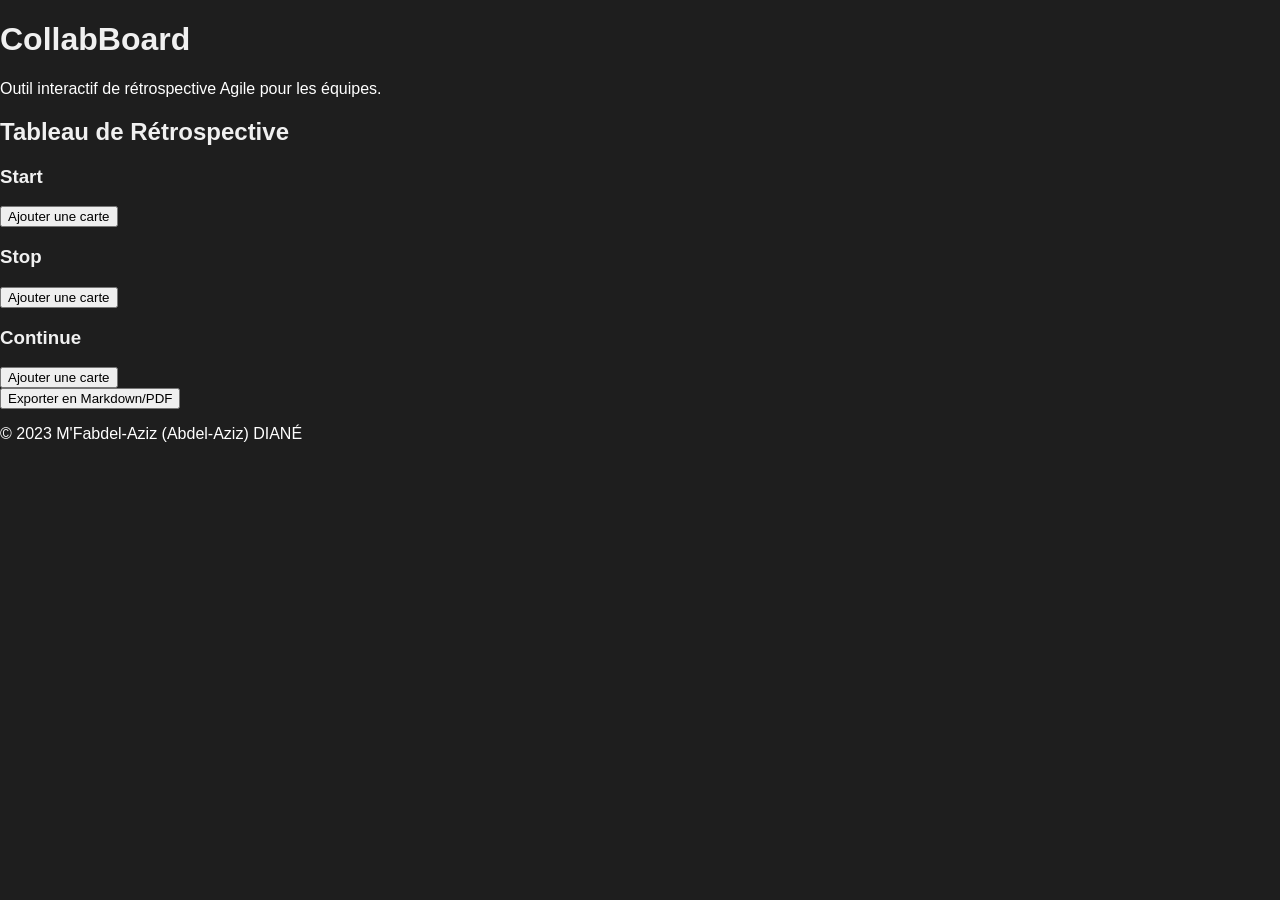
==== projects/collab-board/public/index.html @ d5b8fb5d "Add files via upload" ====
<!DOCTYPE html>
<html lang="fr">
<head>
    <meta charset="UTF-8">
    <meta name="viewport" content="width=device-width, initial-scale=1.0">
    <title>CollabBoard - Outil de Rétrospective Agile</title>
    <link rel="stylesheet" href="board.css">
    <script src="board.js" defer></script>
</head>
<body>
    <header>
        <h1>CollabBoard</h1>
        <p>Outil interactif de rétrospective Agile pour les équipes.</p>
    </header>
    <main>
        <section id="board">
            <h2>Tableau de Rétrospective</h2>
            <div class="column" id="start-column">
                <h3>Start</h3>
                <div class="card-container" data-type="start"></div>
                <button onclick="addCard('start')">Ajouter une carte</button>
            </div>
            <div class="column" id="stop-column">
                <h3>Stop</h3>
                <div class="card-container" data-type="stop"></div>
                <button onclick="addCard('stop')">Ajouter une carte</button>
            </div>
            <div class="column" id="continue-column">
                <h3>Continue</h3>
                <div class="card-container" data-type="continue"></div>
                <button onclick="addCard('continue')">Ajouter une carte</button>
            </div>
        </section>
        <button id="export-button">Exporter en Markdown/PDF</button>
    </main>
    <footer>
        <p>&copy; 2023 M'Fabdel-Aziz (Abdel-Aziz) DIANÉ</p>
    </footer>
</body>
</html>
---- projects/collab-board/public/board.css ----
/* Styles for the CollabBoard application */

body {
    font-family: 'Arial', sans-serif;
    background-color: #1e1e1e; /* Dark background */
    color: #ffffff; /* Light text color */
    margin: 0;
    padding: 0;
}

h1, h2, h3 {
    color: #f0f0f0; /* Light color for headings */
}

.container {
    width: 90%;
    max-width: 1200px;
    margin: auto;
    padding: 20px;
}

.board {
    display: flex;
    flex-wrap: wrap;
    justify-content: space-between;
}

.card {
    background-color: #2a2a2a; /* Card background */
    border: 1px solid #444;
    border-radius: 5px;
    margin: 10px;
    padding: 15px;
    width: calc(30% - 20px); /* Responsive card width */
    box-shadow: 0 2px 5px rgba(0, 0, 0, 0.5);
    transition: transform 0.2s;
}

.card:hover {
    transform: scale(1.05); /* Scale effect on hover */
}

.card-header {
    font-weight: bold;
    margin-bottom: 10px;
}

.card-content {
    margin-bottom: 15px;
}

.button {
    background-color: #007acc; /* Button color */
    color: white;
    border: none;
    border-radius: 5px;
    padding: 10px 15px;
    cursor: pointer;
    transition: background-color 0.3s;
}

.button:hover {
    background-color: #005f99; /* Darker button on hover */
}

.drag-over {
    border: 2px dashed #007acc; /* Highlight when dragging over */
}

.vote-section {
    display: flex;
    justify-content: space-between;
    align-items: center;
}

.vote-button {
    background-color: #28a745; /* Green for voting */
    color: white;
    border: none;
    border-radius: 5px;
    padding: 5px 10px;
    cursor: pointer;
}

.vote-button:hover {
    background-color: #218838; /* Darker green on hover */
}

.export-button {
    background-color: #ffc107; /* Yellow for export */
    color: black;
    border: none;
    border-radius: 5px;
    padding: 5px 10px;
    cursor: pointer;
}

.export-button:hover {
    background-color: #e0a800; /* Darker yellow on hover */
}
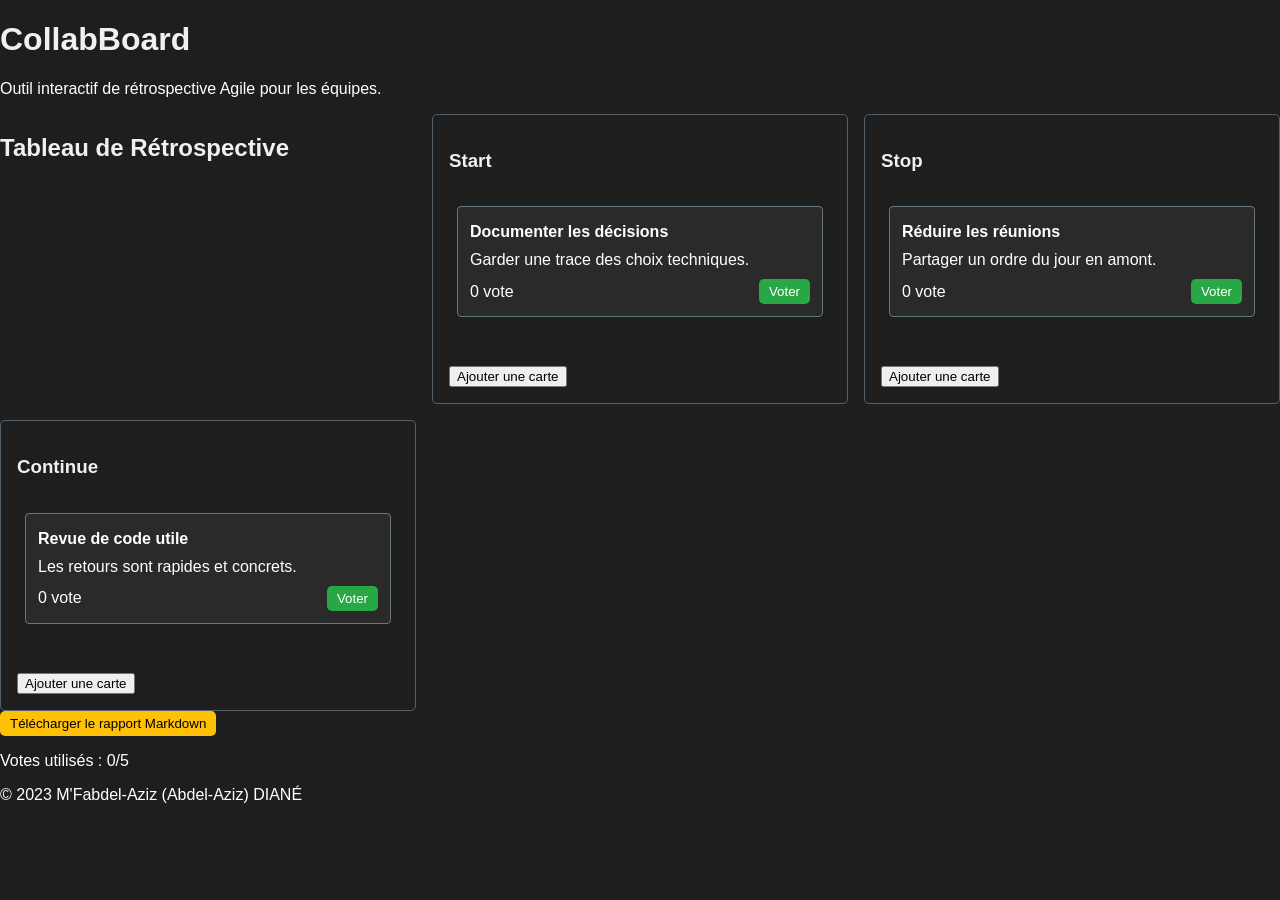
==== commit 201e45c6: "Add files via upload" ====
--- a/projects/collab-board/public/index.html
+++ b/projects/collab-board/public/index.html
@@ -15,23 +15,24 @@
     <main>
         <section id="board">
             <h2>Tableau de Rétrospective</h2>
-            <div class="column" id="start-column">
+            <div class="column" id="start-column" data-type="start">
                 <h3>Start</h3>
                 <div class="card-container" data-type="start"></div>
                 <button onclick="addCard('start')">Ajouter une carte</button>
             </div>
-            <div class="column" id="stop-column">
+            <div class="column" id="stop-column" data-type="stop">
                 <h3>Stop</h3>
                 <div class="card-container" data-type="stop"></div>
                 <button onclick="addCard('stop')">Ajouter une carte</button>
             </div>
-            <div class="column" id="continue-column">
+            <div class="column" id="continue-column" data-type="continue">
                 <h3>Continue</h3>
                 <div class="card-container" data-type="continue"></div>
                 <button onclick="addCard('continue')">Ajouter une carte</button>
             </div>
         </section>
-        <button id="export-button">Exporter en Markdown/PDF</button>
+        <button id="export-button" class="export-button" type="button">Télécharger le rapport Markdown</button>
+        <p id="vote-status" role="status">Votes utilisés : 0/5</p>
     </main>
     <footer>
         <p>&copy; 2023 M'Fabdel-Aziz (Abdel-Aziz) DIANÉ</p>
--- a/projects/collab-board/public/board.css
+++ b/projects/collab-board/public/board.css
@@ -97,4 +97,16 @@
 
 .export-button:hover {
     background-color: #e0a800; /* Darker yellow on hover */
+}
+
+#board { display: grid; grid-template-columns: repeat(3, minmax(0, 1fr)); gap: 16px; }
+.column { min-width: 0; padding: 16px; border: 1px solid #52616b; border-radius: 5px; }
+.card-container { min-height: 160px; padding: 8px; }
+.board-card { margin: 8px 0; padding: 12px; border: 1px solid #667781; border-radius: 4px; background: #2a2a2a; cursor: grab; }
+.board-card:active { cursor: grabbing; }
+.board-card h4, .board-card p { margin: 4px 0 10px; }
+button:disabled { cursor: not-allowed; opacity: .55; }
+
+@media (max-width: 760px) {
+    #board { grid-template-columns: 1fr; }
 }
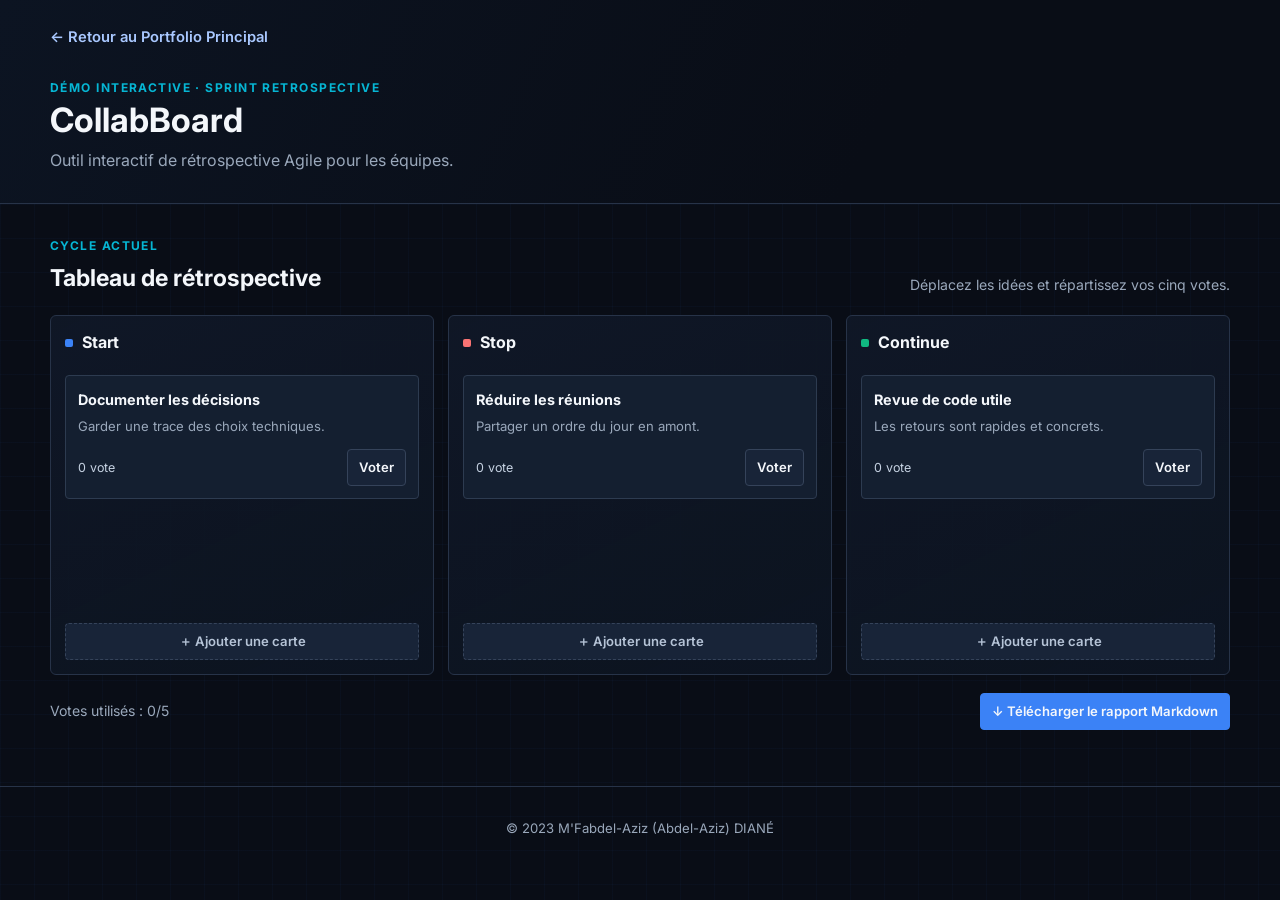
==== commit d6cddbdc: "Add files via upload" ====
--- a/projects/collab-board/public/index.html
+++ b/projects/collab-board/public/index.html
@@ -4,37 +4,49 @@
     <meta charset="UTF-8">
     <meta name="viewport" content="width=device-width, initial-scale=1.0">
     <title>CollabBoard - Outil de Rétrospective Agile</title>
+    <link rel="preconnect" href="https://fonts.googleapis.com">
+    <link rel="preconnect" href="https://fonts.gstatic.com" crossorigin>
+    <link href="https://fonts.googleapis.com/css2?family=Inter:wght@400;500;600;700;800&display=swap" rel="stylesheet">
     <link rel="stylesheet" href="board.css">
     <script src="board.js" defer></script>
 </head>
 <body>
-    <header>
-        <h1>CollabBoard</h1>
-        <p>Outil interactif de rétrospective Agile pour les équipes.</p>
+    <header class="page-header">
+        <div class="page-shell">
+            <a class="back-link" href="../../../index.html">← Retour au Portfolio Principal</a>
+            <p class="eyebrow">Démo interactive · Sprint retrospective</p>
+            <h1>CollabBoard</h1>
+            <p>Outil interactif de rétrospective Agile pour les équipes.</p>
+        </div>
     </header>
     <main>
-        <section id="board">
-            <h2>Tableau de Rétrospective</h2>
+        <section id="board" class="page-shell">
+            <div class="section-heading">
+                <div><p class="eyebrow">Cycle actuel</p><h2>Tableau de rétrospective</h2></div>
+                <p class="board-intro">Déplacez les idées et répartissez vos cinq votes.</p>
+            </div>
             <div class="column" id="start-column" data-type="start">
-                <h3>Start</h3>
+                <h3><span class="column-mark start-mark"></span>Start</h3>
                 <div class="card-container" data-type="start"></div>
-                <button onclick="addCard('start')">Ajouter une carte</button>
+                <button class="add-card" type="button" data-add-card="start">＋ Ajouter une carte</button>
             </div>
             <div class="column" id="stop-column" data-type="stop">
-                <h3>Stop</h3>
+                <h3><span class="column-mark stop-mark"></span>Stop</h3>
                 <div class="card-container" data-type="stop"></div>
-                <button onclick="addCard('stop')">Ajouter une carte</button>
+                <button class="add-card" type="button" data-add-card="stop">＋ Ajouter une carte</button>
             </div>
             <div class="column" id="continue-column" data-type="continue">
-                <h3>Continue</h3>
+                <h3><span class="column-mark continue-mark"></span>Continue</h3>
                 <div class="card-container" data-type="continue"></div>
-                <button onclick="addCard('continue')">Ajouter une carte</button>
+                <button class="add-card" type="button" data-add-card="continue">＋ Ajouter une carte</button>
             </div>
         </section>
-        <button id="export-button" class="export-button" type="button">Télécharger le rapport Markdown</button>
-        <p id="vote-status" role="status">Votes utilisés : 0/5</p>
+        <div class="page-shell board-actions">
+            <p id="vote-status" class="status-line" role="status">Votes utilisés : 0/5</p>
+            <button id="export-button" class="button button-primary" type="button">↓ Télécharger le rapport Markdown</button>
+        </div>
     </main>
-    <footer>
+    <footer class="site-footer">
         <p>&copy; 2023 M'Fabdel-Aziz (Abdel-Aziz) DIANÉ</p>
     </footer>
 </body>
--- a/projects/collab-board/public/board.css
+++ b/projects/collab-board/public/board.css
@@ -1,112 +1,67 @@
-/* Styles for the CollabBoard application */
-
-body {
-    font-family: 'Arial', sans-serif;
-    background-color: #1e1e1e; /* Dark background */
-    color: #ffffff; /* Light text color */
-    margin: 0;
-    padding: 0;
+:root {
+    color-scheme: dark;
+    --bg: #090d16;
+    --panel: #101827;
+    --panel-soft: #0d1421;
+    --line: #273348;
+    --text: #f4f7fb;
+    --muted: #9aa8bb;
+    --blue: #3b82f6;
+    --cyan: #06b6d4;
+    --green: #10b981;
+    font-family: Inter, "Segoe UI", sans-serif;
 }
 
-h1, h2, h3 {
-    color: #f0f0f0; /* Light color for headings */
+* { box-sizing: border-box; }
+body { min-width: 320px; min-height: 100vh; margin: 0; background: var(--bg); color: var(--text); line-height: 1.6; }
+body::before { position: fixed; inset: 0; z-index: -1; background-image: linear-gradient(rgba(59,130,246,.035) 1px, transparent 1px), linear-gradient(90deg, rgba(59,130,246,.035) 1px, transparent 1px); background-size: 34px 34px; content: ""; pointer-events: none; }
+button, input, select { font: inherit; }
+button:focus-visible, a:focus-visible { outline: 2px solid var(--cyan); outline-offset: 3px; }
+.page-shell { width: min(1180px, calc(100% - 40px)); margin-inline: auto; }
+.page-header { padding: 18px 0 30px; border-bottom: 1px solid var(--line); background: linear-gradient(115deg, #0c1422, #090d16 68%); }
+.back-link { display: inline-flex; min-height: 40px; align-items: center; color: #a9c8ff; font-size: .92rem; font-weight: 600; text-decoration: none; }
+.back-link:hover { color: #fff; }
+.eyebrow { margin: 20px 0 4px; color: var(--cyan); font-size: .75rem; font-weight: 700; letter-spacing: .12em; text-transform: uppercase; }
+.page-header h1 { margin: 0; font-size: 2.1rem; line-height: 1.15; }
+.page-header p:last-child { margin: 8px 0 0; color: var(--muted); }
+main { padding: 32px 0 56px; }
+#board { display: grid; grid-template-columns: repeat(3, minmax(0, 1fr)); gap: 14px; }
+.section-heading { grid-column: 1 / -1; display: flex; flex-wrap: wrap; align-items: end; justify-content: space-between; gap: 10px; margin-bottom: 4px; }
+.section-heading .eyebrow { margin-top: 0; }
+.section-heading h2 { margin: 0; font-size: 1.45rem; }
+.board-intro { margin: 0; color: var(--muted); font-size: .88rem; }
+.column { display: flex; min-width: 0; min-height: 360px; flex-direction: column; padding: 14px; border: 1px solid var(--line); border-radius: 6px; background: linear-gradient(155deg, rgba(16,24,39,.96), rgba(13,20,33,.9)); }
+.column h3 { display: flex; align-items: center; gap: 9px; margin: 0 0 8px; font-size: 1rem; }
+.column-mark { width: 8px; height: 8px; border-radius: 2px; }
+.start-mark { background: var(--blue); }.stop-mark { background: #f97373; }.continue-mark { background: var(--green); }
+.card-container { min-height: 240px; flex: 1; padding: 4px 0; border-radius: 4px; }
+.card-container.drag-over { outline: 1px dashed var(--cyan); outline-offset: -2px; background: rgba(6,182,212,.045); }
+.board-card { margin: 8px 0; padding: 12px; border: 1px solid #2d3b50; border-radius: 4px; background: #141f30; cursor: grab; }
+.board-card:active { cursor: grabbing; }
+.board-card h4 { margin: 0 0 5px; font-size: .9rem; }
+.board-card p { margin: 0 0 12px; color: var(--muted); font-size: .82rem; overflow-wrap: anywhere; }
+.vote-section { display: flex; align-items: center; justify-content: space-between; gap: 10px; color: #c6d2e2; font-size: .78rem; }
+.vote-button, .add-card, .button { min-height: 36px; border: 1px solid #35435a; border-radius: 4px; padding: 7px 11px; background: #182438; color: var(--text); font-size: .82rem; font-weight: 600; cursor: pointer; transition: border-color .16s ease, background-color .16s ease; }
+.vote-button:hover, .add-card:hover { border-color: var(--cyan); background: #1b2b40; }
+.vote-button:disabled { cursor: not-allowed; opacity: .5; }
+.add-card { width: 100%; margin-top: 10px; border-style: dashed; color: #b5c3d6; }
+.board-actions { display: flex; flex-wrap: wrap; align-items: center; justify-content: space-between; gap: 12px; margin-top: 18px; }
+.status-line { margin: 0; color: var(--muted); font-size: .88rem; }
+.button-primary { border-color: var(--blue); background: var(--blue); }
+.button-primary:hover { background: #2869d1; }
+.site-footer { border-top: 1px solid var(--line); padding: 18px 20px; color: var(--muted); text-align: center; font-size: .82rem; }
+
+@media (max-width: 760px) {
+    .page-shell { width: min(100% - 28px, 1180px); }
+    .page-header { padding-top: 12px; }
+    .page-header h1 { font-size: 1.8rem; }
+    #board { grid-template-columns: 1fr; }
+    .column { min-height: 250px; }
+    .card-container { min-height: 130px; }
+    .board-actions { align-items: stretch; flex-direction: column; }
+    .button-primary { width: 100%; }
 }
 
-.container {
-    width: 90%;
-    max-width: 1200px;
-    margin: auto;
-    padding: 20px;
-}
-
-.board {
-    display: flex;
-    flex-wrap: wrap;
-    justify-content: space-between;
-}
-
-.card {
-    background-color: #2a2a2a; /* Card background */
-    border: 1px solid #444;
-    border-radius: 5px;
-    margin: 10px;
-    padding: 15px;
-    width: calc(30% - 20px); /* Responsive card width */
-    box-shadow: 0 2px 5px rgba(0, 0, 0, 0.5);
-    transition: transform 0.2s;
-}
-
-.card:hover {
-    transform: scale(1.05); /* Scale effect on hover */
-}
-
-.card-header {
-    font-weight: bold;
-    margin-bottom: 10px;
-}
-
-.card-content {
-    margin-bottom: 15px;
-}
-
-.button {
-    background-color: #007acc; /* Button color */
-    color: white;
-    border: none;
-    border-radius: 5px;
-    padding: 10px 15px;
-    cursor: pointer;
-    transition: background-color 0.3s;
-}
-
-.button:hover {
-    background-color: #005f99; /* Darker button on hover */
-}
-
-.drag-over {
-    border: 2px dashed #007acc; /* Highlight when dragging over */
-}
-
-.vote-section {
-    display: flex;
-    justify-content: space-between;
-    align-items: center;
-}
-
-.vote-button {
-    background-color: #28a745; /* Green for voting */
-    color: white;
-    border: none;
-    border-radius: 5px;
-    padding: 5px 10px;
-    cursor: pointer;
-}
-
-.vote-button:hover {
-    background-color: #218838; /* Darker green on hover */
-}
-
-.export-button {
-    background-color: #ffc107; /* Yellow for export */
-    color: black;
-    border: none;
-    border-radius: 5px;
-    padding: 5px 10px;
-    cursor: pointer;
-}
-
-.export-button:hover {
-    background-color: #e0a800; /* Darker yellow on hover */
-}
-
-#board { display: grid; grid-template-columns: repeat(3, minmax(0, 1fr)); gap: 16px; }
-.column { min-width: 0; padding: 16px; border: 1px solid #52616b; border-radius: 5px; }
-.card-container { min-height: 160px; padding: 8px; }
-.board-card { margin: 8px 0; padding: 12px; border: 1px solid #667781; border-radius: 4px; background: #2a2a2a; cursor: grab; }
-.board-card:active { cursor: grabbing; }
-.board-card h4, .board-card p { margin: 4px 0 10px; }
-button:disabled { cursor: not-allowed; opacity: .55; }
-
-@media (max-width: 760px) {
-    #board { grid-template-columns: 1fr; }
+@media (prefers-reduced-motion: reduce) {
+    *, *::before, *::after { scroll-behavior: auto !important; transition-duration: .01ms !important; }
 }
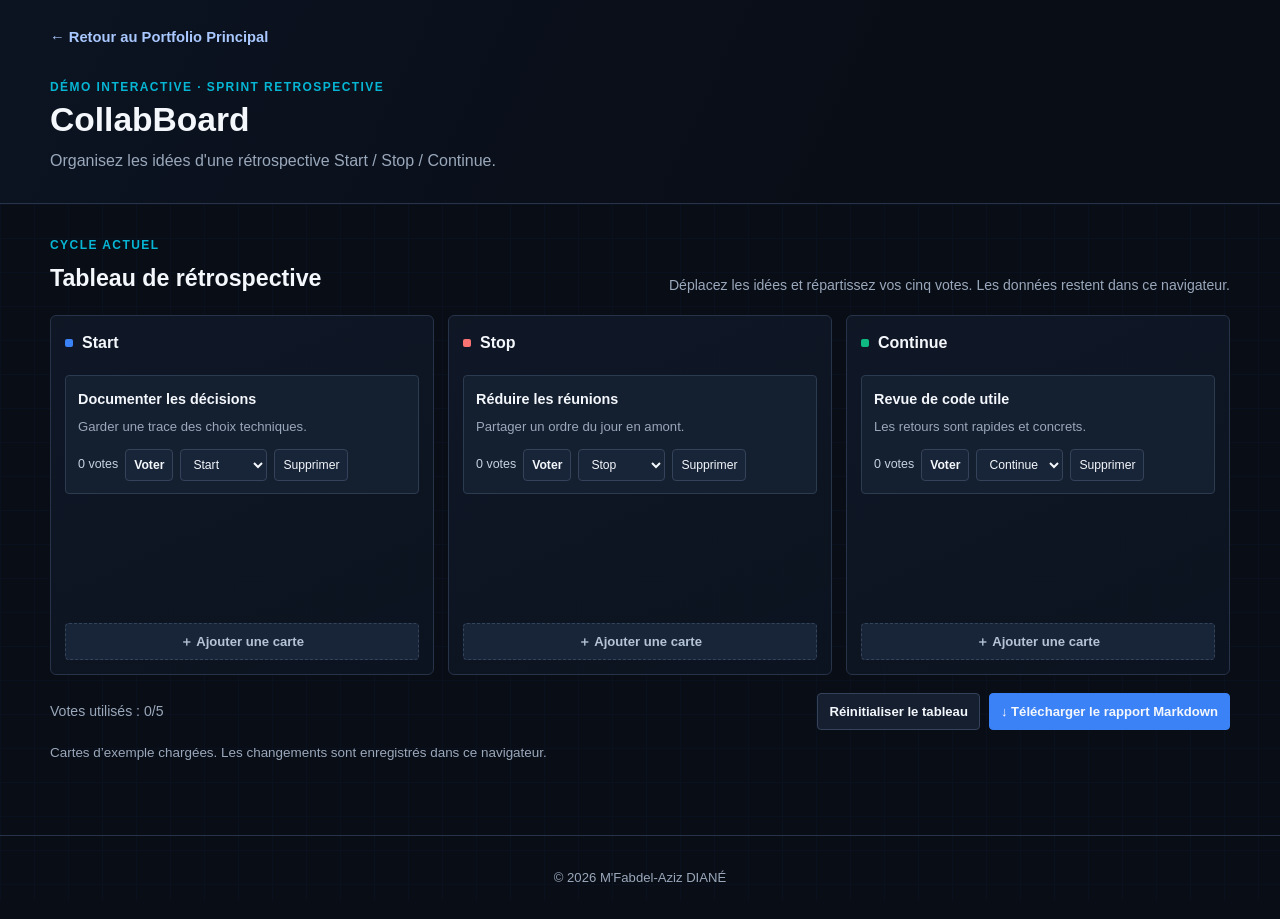
==== commit ea917d74: "Add files via upload" ====
--- a/projects/collab-board/public/index.html
+++ b/projects/collab-board/public/index.html
@@ -3,10 +3,8 @@
 <head>
     <meta charset="UTF-8">
     <meta name="viewport" content="width=device-width, initial-scale=1.0">
-    <title>CollabBoard - Outil de Rétrospective Agile</title>
-    <link rel="preconnect" href="https://fonts.googleapis.com">
-    <link rel="preconnect" href="https://fonts.gstatic.com" crossorigin>
-    <link href="https://fonts.googleapis.com/css2?family=Inter:wght@400;500;600;700;800&display=swap" rel="stylesheet">
+    <meta name="description" content="Démo locale d'un tableau de rétrospective Agile Start, Stop, Continue.">
+    <title>CollabBoard — Rétrospective d’équipe</title>
     <link rel="stylesheet" href="board.css">
     <script src="board.js" defer></script>
 </head>
@@ -16,38 +14,57 @@
             <a class="back-link" href="../../../index.html">← Retour au Portfolio Principal</a>
             <p class="eyebrow">Démo interactive · Sprint retrospective</p>
             <h1>CollabBoard</h1>
-            <p>Outil interactif de rétrospective Agile pour les équipes.</p>
+            <p>Organisez les idées d'une rétrospective Start / Stop / Continue.</p>
         </div>
     </header>
     <main>
         <section id="board" class="page-shell">
             <div class="section-heading">
                 <div><p class="eyebrow">Cycle actuel</p><h2>Tableau de rétrospective</h2></div>
-                <p class="board-intro">Déplacez les idées et répartissez vos cinq votes.</p>
+                <p class="board-intro">Déplacez les idées et répartissez vos cinq votes. Les données restent dans ce navigateur.</p>
             </div>
             <div class="column" id="start-column" data-type="start">
                 <h3><span class="column-mark start-mark"></span>Start</h3>
                 <div class="card-container" data-type="start"></div>
-                <button class="add-card" type="button" data-add-card="start">＋ Ajouter une carte</button>
+                <button class="add-card" type="button" data-add-card="start" aria-expanded="false" aria-controls="add-form-start">＋ Ajouter une carte</button>
+                <form class="add-card-form" id="add-form-start" data-card-form="start" hidden>
+                    <label for="title-start">Idée</label><input id="title-start" name="title" maxlength="100" required>
+                    <label for="description-start">Détail <span>(facultatif)</span></label><textarea id="description-start" name="description" maxlength="500" rows="3"></textarea>
+                    <button class="button button-primary" type="submit">Ajouter l’idée</button>
+                </form>
             </div>
             <div class="column" id="stop-column" data-type="stop">
                 <h3><span class="column-mark stop-mark"></span>Stop</h3>
                 <div class="card-container" data-type="stop"></div>
-                <button class="add-card" type="button" data-add-card="stop">＋ Ajouter une carte</button>
+                <button class="add-card" type="button" data-add-card="stop" aria-expanded="false" aria-controls="add-form-stop">＋ Ajouter une carte</button>
+                <form class="add-card-form" id="add-form-stop" data-card-form="stop" hidden>
+                    <label for="title-stop">Idée</label><input id="title-stop" name="title" maxlength="100" required>
+                    <label for="description-stop">Détail <span>(facultatif)</span></label><textarea id="description-stop" name="description" maxlength="500" rows="3"></textarea>
+                    <button class="button button-primary" type="submit">Ajouter l’idée</button>
+                </form>
             </div>
             <div class="column" id="continue-column" data-type="continue">
                 <h3><span class="column-mark continue-mark"></span>Continue</h3>
                 <div class="card-container" data-type="continue"></div>
-                <button class="add-card" type="button" data-add-card="continue">＋ Ajouter une carte</button>
+                <button class="add-card" type="button" data-add-card="continue" aria-expanded="false" aria-controls="add-form-continue">＋ Ajouter une carte</button>
+                <form class="add-card-form" id="add-form-continue" data-card-form="continue" hidden>
+                    <label for="title-continue">Idée</label><input id="title-continue" name="title" maxlength="100" required>
+                    <label for="description-continue">Détail <span>(facultatif)</span></label><textarea id="description-continue" name="description" maxlength="500" rows="3"></textarea>
+                    <button class="button button-primary" type="submit">Ajouter l’idée</button>
+                </form>
             </div>
         </section>
         <div class="page-shell board-actions">
-            <p id="vote-status" class="status-line" role="status">Votes utilisés : 0/5</p>
-            <button id="export-button" class="button button-primary" type="button">↓ Télécharger le rapport Markdown</button>
+            <p id="vote-status" class="status-line" role="status" aria-live="polite">Votes utilisés : 0/5</p>
+            <div class="action-group">
+                <button id="reset-board" class="button button-secondary" type="button">Réinitialiser le tableau</button>
+                <button id="export-button" class="button button-primary" type="button">↓ Télécharger le rapport Markdown</button>
+            </div>
         </div>
+        <p id="board-status" class="page-shell storage-status" role="status" aria-live="polite"></p>
     </main>
     <footer class="site-footer">
-        <p>&copy; 2023 M'Fabdel-Aziz (Abdel-Aziz) DIANÉ</p>
+        <p>&copy; <span id="current-year">2026</span> M'Fabdel-Aziz DIANÉ</p>
     </footer>
 </body>
 </html>
--- a/projects/collab-board/public/board.css
+++ b/projects/collab-board/public/board.css
@@ -16,7 +16,7 @@
 body { min-width: 320px; min-height: 100vh; margin: 0; background: var(--bg); color: var(--text); line-height: 1.6; }
 body::before { position: fixed; inset: 0; z-index: -1; background-image: linear-gradient(rgba(59,130,246,.035) 1px, transparent 1px), linear-gradient(90deg, rgba(59,130,246,.035) 1px, transparent 1px); background-size: 34px 34px; content: ""; pointer-events: none; }
 button, input, select { font: inherit; }
-button:focus-visible, a:focus-visible { outline: 2px solid var(--cyan); outline-offset: 3px; }
+button:focus-visible, a:focus-visible, input:focus-visible, select:focus-visible, textarea:focus-visible { outline: 2px solid var(--cyan); outline-offset: 3px; }
 .page-shell { width: min(1180px, calc(100% - 40px)); margin-inline: auto; }
 .page-header { padding: 18px 0 30px; border-bottom: 1px solid var(--line); background: linear-gradient(115deg, #0c1422, #090d16 68%); }
 .back-link { display: inline-flex; min-height: 40px; align-items: center; color: #a9c8ff; font-size: .92rem; font-weight: 600; text-decoration: none; }
@@ -45,7 +45,23 @@
 .vote-button:hover, .add-card:hover { border-color: var(--cyan); background: #1b2b40; }
 .vote-button:disabled { cursor: not-allowed; opacity: .5; }
 .add-card { width: 100%; margin-top: 10px; border-style: dashed; color: #b5c3d6; }
+.card-controls { display: flex; flex-wrap: wrap; align-items: center; gap: 7px; color: #c6d2e2; font-size: .78rem; }
+.card-controls select, .delete-card { min-height: 32px; border: 1px solid #35435a; border-radius: 4px; padding: 5px 8px; background: #182438; color: var(--text); font-size: .76rem; }
+.card-controls button { min-height: 32px; border: 1px solid #35435a; border-radius: 4px; padding: 5px 8px; background: #182438; color: var(--text); font-size: .76rem; cursor: pointer; }
+.card-controls button:hover, .card-controls select:hover { border-color: var(--cyan); }
+.card-controls button:disabled { cursor: not-allowed; opacity: .5; }
+.add-card-form { display: grid; gap: 7px; margin-top: 10px; border: 1px solid var(--line); border-radius: 4px; padding: 11px; background: var(--panel-soft); }
+.add-card-form[hidden] { display: none; }
+.add-card-form label { color: #c6d2e2; font-size: .77rem; font-weight: 600; }
+.add-card-form label span { color: var(--muted); font-weight: 400; }
+.add-card-form input, .add-card-form textarea { width: 100%; border: 1px solid #35435a; border-radius: 4px; padding: 8px; background: #090f1a; color: var(--text); }
+.add-card-form .button-primary { width: 100%; border-color: var(--blue); background: var(--blue); }
+.add-card-form .button-primary:hover { background: #2869d1; }
 .board-actions { display: flex; flex-wrap: wrap; align-items: center; justify-content: space-between; gap: 12px; margin-top: 18px; }
+.action-group { display: flex; flex-wrap: wrap; gap: 9px; }
+.button-secondary { background: #151f30; }
+.storage-status { min-height: 24px; margin-top: 12px; color: var(--muted); font-size: .84rem; }
+.visually-hidden { position: absolute; width: 1px; height: 1px; overflow: hidden; clip: rect(0, 0, 0, 0); white-space: nowrap; clip-path: inset(50%); }
 .status-line { margin: 0; color: var(--muted); font-size: .88rem; }
 .button-primary { border-color: var(--blue); background: var(--blue); }
 .button-primary:hover { background: #2869d1; }
@@ -59,7 +75,8 @@
     .column { min-height: 250px; }
     .card-container { min-height: 130px; }
     .board-actions { align-items: stretch; flex-direction: column; }
-    .button-primary { width: 100%; }
+    .action-group { flex-direction: column; }
+    .action-group .button { width: 100%; }
 }
 
 @media (prefers-reduced-motion: reduce) {
